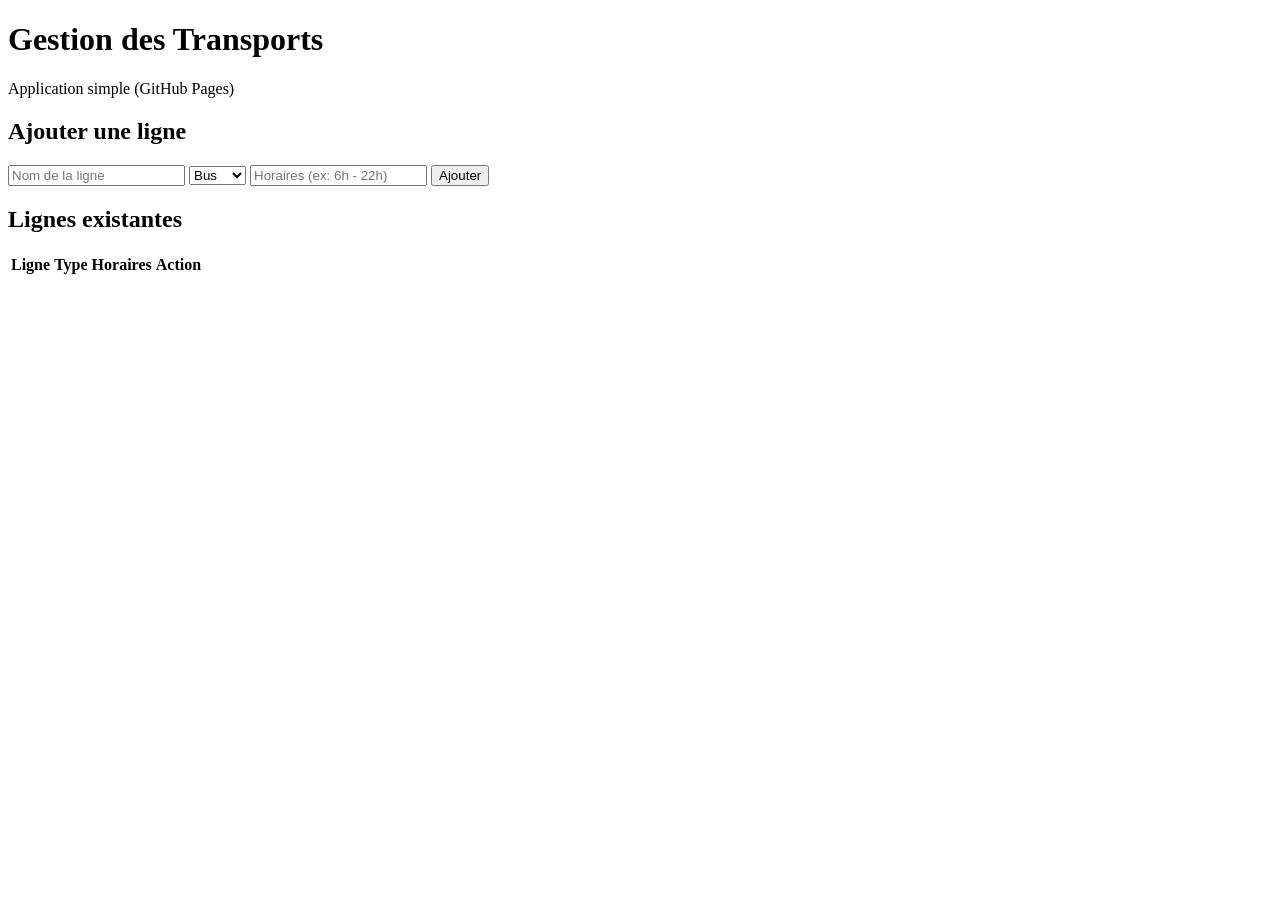
==== index.html @ a6deae38 "Create index.html" ====
<!DOCTYPE html>
<html lang="fr">
<head>
  <meta charset="UTF-8">
  <title>Gestion des Transports en Commun</title>
  <link rel="stylesheet" href="style.css">
</head>
<body>

<header>
  <h1>Gestion des Transports</h1>
  <p>Application simple (GitHub Pages)</p>
</header>

<main>
  <section>
    <h2>Ajouter une ligne</h2>
    <form id="transportForm">
      <input type="text" id="line" placeholder="Nom de la ligne" required>
      <select id="type">
        <option value="Bus">Bus</option>
        <option value="Tram">Tram</option>
        <option value="Métro">Métro</option>
      </select>
      <input type="text" id="schedule" placeholder="Horaires (ex: 6h - 22h)" required>
      <button type="submit">Ajouter</button>
    </form>
  </section>

  <section>
    <h2>Lignes existantes</h2>
    <table>
      <thead>
        <tr>
          <th>Ligne</th>
          <th>Type</th>
          <th>Horaires</th>
          <th>Action</th>
        </tr>
      </thead>
      <tbody id="transportList"></tbody>
    </table>
  </section>
</main>

<script src="script.js"></script>
</body>
</html>
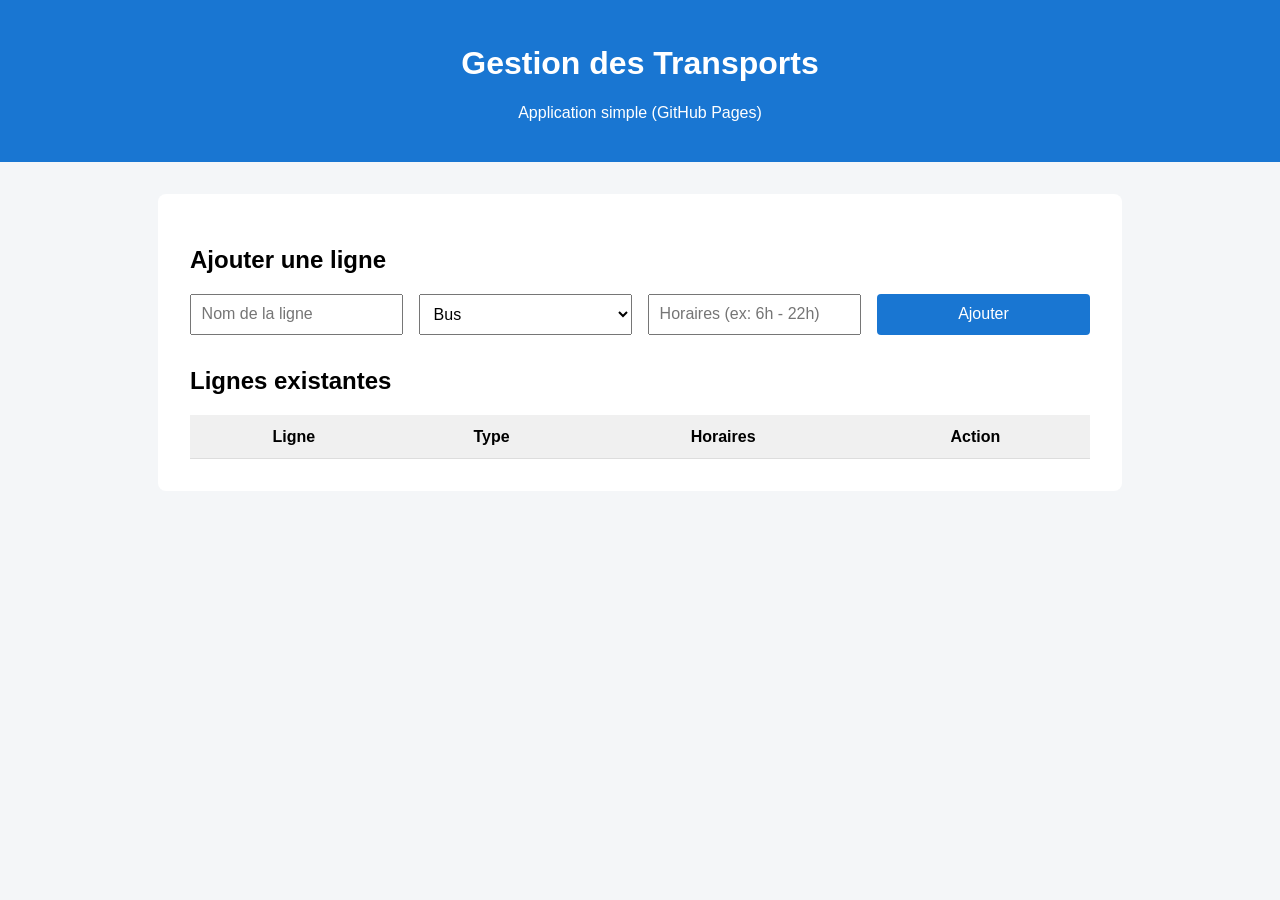
==== commit c8fe19ab: "Update index.html" ====
--- a/index.html
+++ b/index.html
@@ -2,7 +2,7 @@
 <html lang="fr">
 <head>
   <meta charset="UTF-8">
-  <title>Gestion des Transports en Commun</title>
+  <title>Gestion | TGR</title>
   <link rel="stylesheet" href="style.css">
 </head>
 <body>
--- a/style.css
+++ b/style.css
@@ -0,0 +1,62 @@
+body {
+  font-family: Arial Narrow, sans-serif;
+  margin: 0;
+  background: #f4f6f8;
+}
+
+header {
+  background: #1976d2;
+  color: white;
+  padding: 1.5rem;
+  text-align: center;
+}
+
+main {
+  max-width: 900px;
+  margin: 2rem auto;
+  background: white;
+  padding: 2rem;
+  border-radius: 8px;
+}
+
+form {
+  display: grid;
+  grid-template-columns: repeat(auto-fit, minmax(200px, 1fr));
+  gap: 1rem;
+  margin-bottom: 2rem;
+}
+
+input, select, button {
+  padding: 0.6rem;
+  font-size: 1rem;
+}
+
+button {
+  background: #1976d2;
+  color: white;
+  border: none;
+  border-radius: 4px;
+  cursor: pointer;
+}
+
+button:hover {
+  background: #125aa0;
+}
+
+table {
+  width: 100%;
+  border-collapse: collapse;
+}
+
+th, td {
+  padding: 0.8rem;
+  border-bottom: 1px solid #ddd;
+}
+
+th {
+  background: #f0f0f0;
+}
+
+.delete {
+  background: #d32f2f;
+}
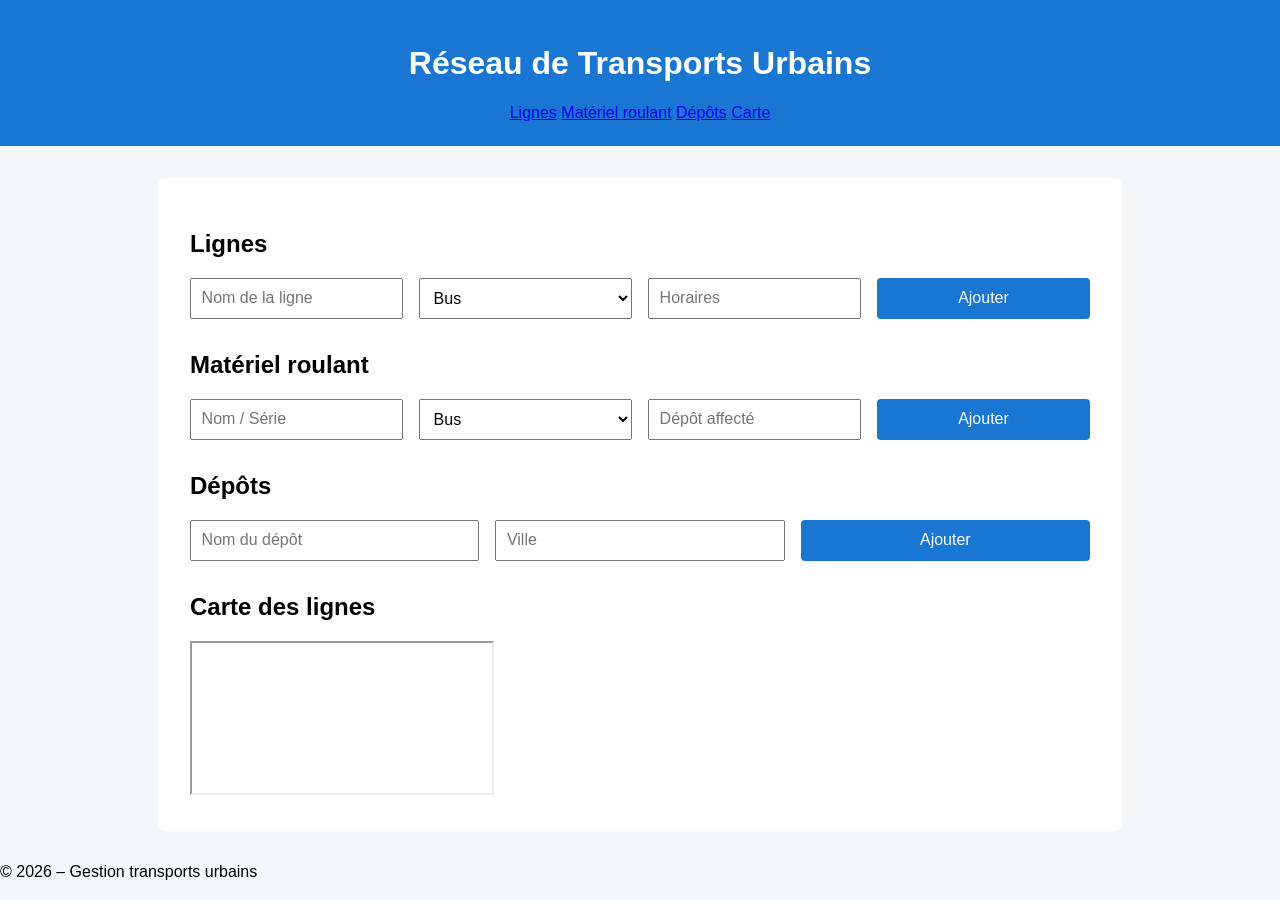
==== commit 3f4f3067: "Update index.html" ====
--- a/index.html
+++ b/index.html
@@ -1,47 +1,84 @@
 <!DOCTYPE html>
 <html lang="fr">
 <head>
-  <meta charset="UTF-8">
-  <title>Gestion | TGR</title>
-  <link rel="stylesheet" href="style.css">
+<meta charset="UTF-8">
+<title>Gestion | TGR</title>
+<meta name="viewport" content="width=device-width, initial-scale=1.0">
+<link rel="stylesheet" href="style.css">
 </head>
 <body>
 
+
 <header>
-  <h1>Gestion des Transports</h1>
-  <p>Application simple (GitHub Pages)</p>
+<h1>Réseau de Transports Urbains</h1>
+<nav>
+<a href="#lignes">Lignes</a>
+<a href="#materiel">Matériel roulant</a>
+<a href="#depots">Dépôts</a>
+<a href="#carte">Carte</a>
+</nav>
 </header>
 
+
 <main>
-  <section>
-    <h2>Ajouter une ligne</h2>
-    <form id="transportForm">
-      <input type="text" id="line" placeholder="Nom de la ligne" required>
-      <select id="type">
-        <option value="Bus">Bus</option>
-        <option value="Tram">Tram</option>
-        <option value="Métro">Métro</option>
-      </select>
-      <input type="text" id="schedule" placeholder="Horaires (ex: 6h - 22h)" required>
-      <button type="submit">Ajouter</button>
-    </form>
-  </section>
 
-  <section>
-    <h2>Lignes existantes</h2>
-    <table>
-      <thead>
-        <tr>
-          <th>Ligne</th>
-          <th>Type</th>
-          <th>Horaires</th>
-          <th>Action</th>
-        </tr>
-      </thead>
-      <tbody id="transportList"></tbody>
-    </table>
-  </section>
+
+<section id="lignes">
+<h2>Lignes</h2>
+<form id="ligneForm">
+<input id="ligneNom" placeholder="Nom de la ligne" required>
+<select id="ligneType">
+<option>Bus</option>
+<option>Tram</option>
+<option>Métro</option>
+</select>
+<input id="ligneHoraire" placeholder="Horaires" required>
+<button>Ajouter</button>
+</form>
+<ul id="ligneList"></ul>
+</section>
+
+
+<section id="materiel">
+<h2>Matériel roulant</h2>
+<form id="materielForm">
+<input id="matNom" placeholder="Nom / Série" required>
+<select id="matType">
+<option>Bus</option>
+<option>Tram</option>
+<option>Métro</option>
+</select>
+<input id="matDepot" placeholder="Dépôt affecté" required>
+<button>Ajouter</button>
+</form>
+<ul id="materielList"></ul>
+</section>
+
+
+<section id="depots">
+<h2>Dépôts</h2>
+<form id="depotForm">
+<input id="depotNom" placeholder="Nom du dépôt" required>
+<input id="depotVille" placeholder="Ville" required>
+<button>Ajouter</button>
+</form>
+<ul id="depotList"></ul>
+</section>
+
+
+<section id="carte">
+<h2>Carte des lignes</h2>
+<iframe src="https://umap.openstreetmap.fr/fr/map/carte-exemple_100000"></iframe>
+</section>
+
+
 </main>
+
+
+<footer>
+© 2026 – Gestion transports urbains
+</footer>
+
 
 <script src="script.js"></script>
 </body>
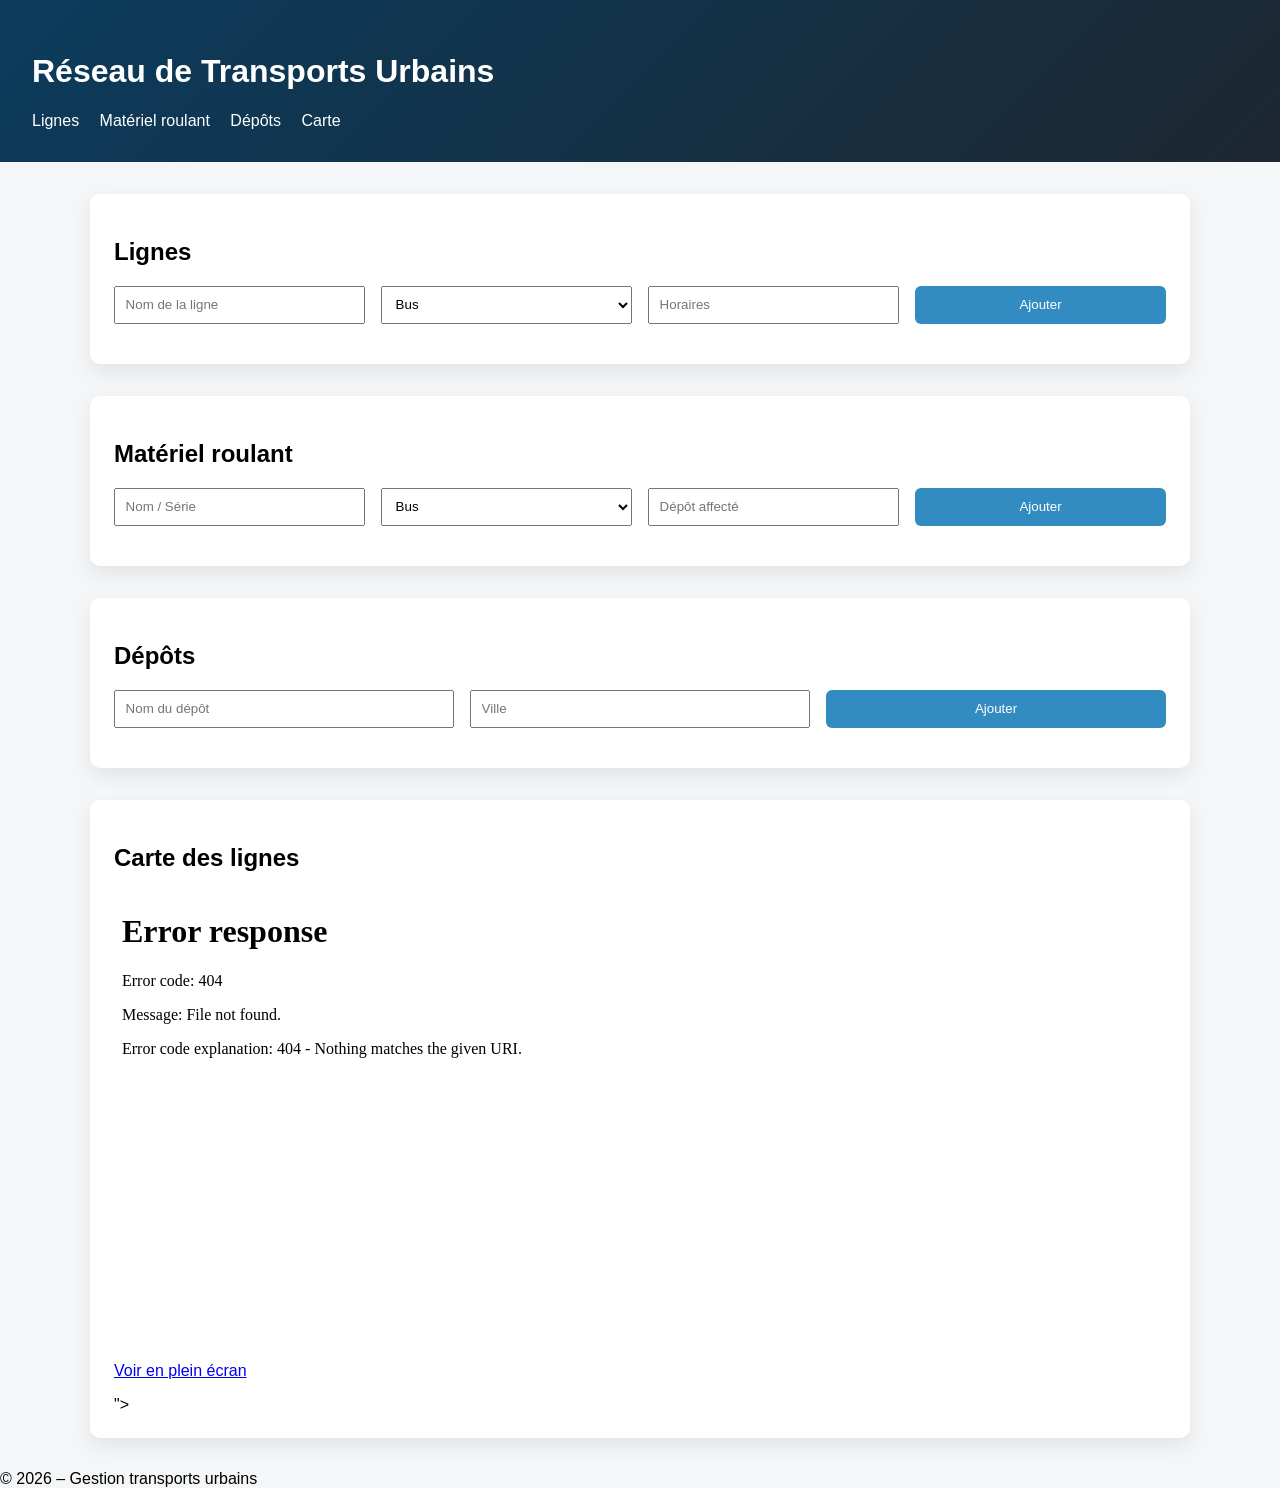
==== commit fa4a9957: "Update index.html" ====
--- a/index.html
+++ b/index.html
@@ -68,7 +68,7 @@
 
 <section id="carte">
 <h2>Carte des lignes</h2>
-<iframe src="https://umap.openstreetmap.fr/fr/map/carte-exemple_100000"></iframe>
+<iframe src="<iframe style="width: 100%; height: 300px; border: 0;" allowfullscreen allow="geolocation" src="//umap.openstreetmap.fr/fr/map/projets-transports-grau-du-roi_1156972?scaleControl=false&miniMap=false&scrollWheelZoom=false&zoomControl=true&editMode=disabled&moreControl=true&searchControl=null&tilelayersControl=null&embedControl=null&datalayersControl=true&onLoadPanel=none&captionBar=false&captionMenus=true"></iframe><p><a href="//umap.openstreetmap.fr/fr/map/projets-transports-grau-du-roi_1156972?scaleControl=false&miniMap=false&scrollWheelZoom=true&zoomControl=true&editMode=disabled&moreControl=true&searchControl=null&tilelayersControl=null&embedControl=null&datalayersControl=true&onLoadPanel=none&captionBar=false&captionMenus=true">Voir en plein écran</a></p>"></iframe>
 </section>
 
 
--- a/style.css
+++ b/style.css
@@ -1,62 +1,80 @@
-body {
-  font-family: Arial Narrow, sans-serif;
-  margin: 0;
-  background: #f4f6f8;
+:root {
+--primary:#0b3c5d;
+--accent:#328cc1;
+--bg:#f4f6f8;
 }
 
-header {
-  background: #1976d2;
-  color: white;
-  padding: 1.5rem;
-  text-align: center;
+
+body {
+margin:0;
+font-family:Segoe UI, sans-serif;
+background:var(--bg);
 }
 
-main {
-  max-width: 900px;
-  margin: 2rem auto;
-  background: white;
-  padding: 2rem;
-  border-radius: 8px;
+
+header {
+background:linear-gradient(135deg,var(--primary),#1d2731);
+color:white;
+padding:2rem;
 }
 
-form {
-  display: grid;
-  grid-template-columns: repeat(auto-fit, minmax(200px, 1fr));
-  gap: 1rem;
-  margin-bottom: 2rem;
+
+nav a {
+color:white;
+margin-right:1rem;
+text-decoration:none;
 }
 
-input, select, button {
-  padding: 0.6rem;
-  font-size: 1rem;
+
+main {
+max-width:1100px;
+margin:2rem auto;
 }
 
-button {
-  background: #1976d2;
-  color: white;
-  border: none;
-  border-radius: 4px;
-  cursor: pointer;
+
+section {
+background:white;
+padding:1.5rem;
+margin-bottom:2rem;
+border-radius:10px;
+box-shadow:0 8px 20px rgba(0,0,0,.08);
 }
 
-button:hover {
-  background: #125aa0;
+
+form {
+display:grid;
+grid-template-columns:repeat(auto-fit,minmax(200px,1fr));
+gap:1rem;
 }
 
-table {
-  width: 100%;
-  border-collapse: collapse;
+
+input,select,button {
+padding:.6rem;
 }
 
-th, td {
-  padding: 0.8rem;
-  border-bottom: 1px solid #ddd;
+
+button {
+background:var(--accent);
+color:white;
+border:none;
+border-radius:6px;
 }
 
-th {
-  background: #f0f0f0;
+
+ul {
+list-style:none;
+padding:0;
 }
 
-.delete {
-  background: #d32f2f;
+
+li {
+padding:.5rem 0;
 }
+
+
+iframe {
+width:100%;
+height:450px;
+border:none;
+border-radius:10px;
+}
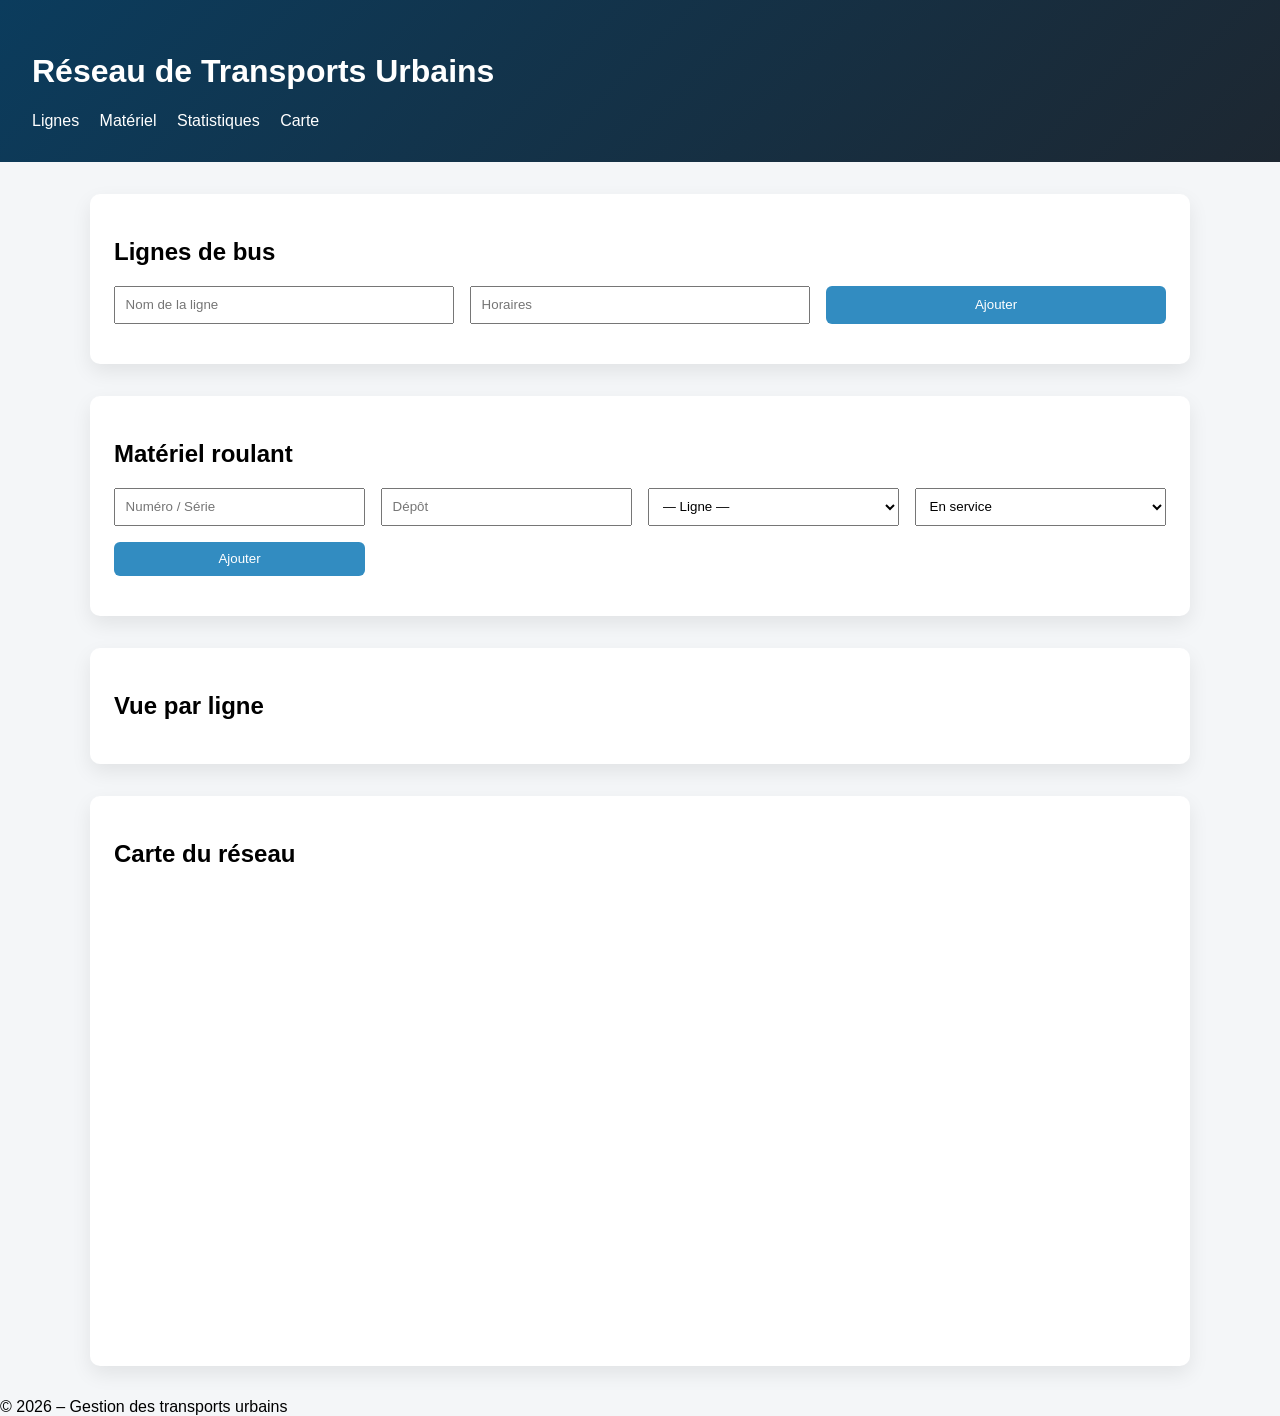
==== commit c467326c: "Update index.html" ====
--- a/index.html
+++ b/index.html
@@ -2,7 +2,7 @@
 <html lang="fr">
 <head>
 <meta charset="UTF-8">
-<title>Gestion | TGR</title>
+<title>Gestion des Transports Urbains</title>
 <meta name="viewport" content="width=device-width, initial-scale=1.0">
 <link rel="stylesheet" href="style.css">
 </head>
@@ -13,8 +13,8 @@
 <h1>Réseau de Transports Urbains</h1>
 <nav>
 <a href="#lignes">Lignes</a>
-<a href="#materiel">Matériel roulant</a>
-<a href="#depots">Dépôts</a>
+<a href="#materiel">Matériel</a>
+<a href="#stats">Statistiques</a>
 <a href="#carte">Carte</a>
 </nav>
 </header>
@@ -24,14 +24,9 @@
 
 
 <section id="lignes">
-<h2>Lignes</h2>
+<h2>Lignes de bus</h2>
 <form id="ligneForm">
 <input id="ligneNom" placeholder="Nom de la ligne" required>
-<select id="ligneType">
-<option>Bus</option>
-<option>Tram</option>
-<option>Métro</option>
-</select>
 <input id="ligneHoraire" placeholder="Horaires" required>
 <button>Ajouter</button>
 </form>
@@ -42,33 +37,37 @@
 <section id="materiel">
 <h2>Matériel roulant</h2>
 <form id="materielForm">
-<input id="matNom" placeholder="Nom / Série" required>
-<select id="matType">
-<option>Bus</option>
-<option>Tram</option>
-<option>Métro</option>
+<input id="matNom" placeholder="Numéro / Série" required>
+<input id="matDepot" placeholder="Dépôt" required>
+
+
+<select id="matLigne">
+<option value="">— Ligne —</option>
 </select>
-<input id="matDepot" placeholder="Dépôt affecté" required>
+
+
+<select id="matEtat">
+<option>En service</option>
+<option>Réserve</option>
+<option>Panne</option>
+</select>
+
+
 <button>Ajouter</button>
 </form>
 <ul id="materielList"></ul>
 </section>
 
 
-<section id="depots">
-<h2>Dépôts</h2>
-<form id="depotForm">
-<input id="depotNom" placeholder="Nom du dépôt" required>
-<input id="depotVille" placeholder="Ville" required>
-<button>Ajouter</button>
-</form>
-<ul id="depotList"></ul>
+<section id="stats">
+<h2>Vue par ligne</h2>
+<ul id="statsList"></ul>
 </section>
 
 
 <section id="carte">
-<h2>Carte des lignes</h2>
-<iframe src="<iframe style="width: 100%; height: 300px; border: 0;" allowfullscreen allow="geolocation" src="//umap.openstreetmap.fr/fr/map/projets-transports-grau-du-roi_1156972?scaleControl=false&miniMap=false&scrollWheelZoom=false&zoomControl=true&editMode=disabled&moreControl=true&searchControl=null&tilelayersControl=null&embedControl=null&datalayersControl=true&onLoadPanel=none&captionBar=false&captionMenus=true"></iframe><p><a href="//umap.openstreetmap.fr/fr/map/projets-transports-grau-du-roi_1156972?scaleControl=false&miniMap=false&scrollWheelZoom=true&zoomControl=true&editMode=disabled&moreControl=true&searchControl=null&tilelayersControl=null&embedControl=null&datalayersControl=true&onLoadPanel=none&captionBar=false&captionMenus=true">Voir en plein écran</a></p>"></iframe>
+<h2>Carte du réseau</h2>
+<iframe src="https://umap.openstreetmap.fr/fr/map/projets-transports-grau-du-roi_1156972?scaleControl=false&miniMap=false&scrollWheelZoom=false&zoomControl=true&editMode=disabled&moreControl=true&searchControl=null&tilelayersControl=null&embedControl=null&datalayersControl=true&onLoadPanel=none&captionBar=false&captionMenus=true"></iframe>
 </section>
 
 
@@ -76,7 +75,7 @@
 
 
 <footer>
-© 2026 – Gestion transports urbains
+© 2026 – Gestion des transports urbains
 </footer>
 
 
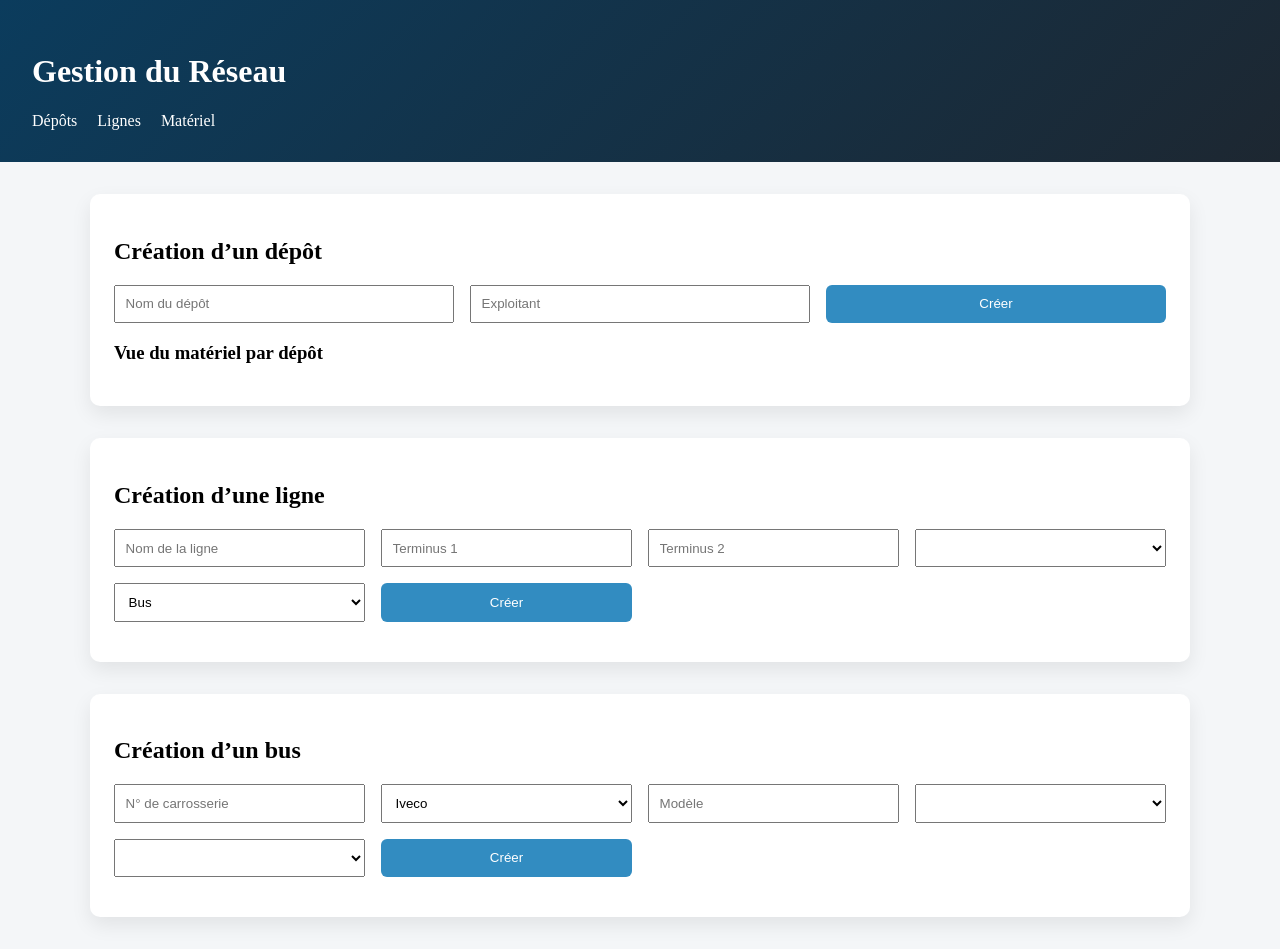
==== commit c1acec9f: "Update index.html" ====
--- a/index.html
+++ b/index.html
@@ -2,20 +2,17 @@
 <html lang="fr">
 <head>
 <meta charset="UTF-8">
-<title>Gestion des Transports Urbains</title>
+<title>Gestion du Réseau de Transport</title>
 <meta name="viewport" content="width=device-width, initial-scale=1.0">
 <link rel="stylesheet" href="style.css">
 </head>
 <body>
-
-
 <header>
-<h1>Réseau de Transports Urbains</h1>
+<h1>Gestion du Réseau</h1>
 <nav>
+<a href="#depots">Dépôts</a>
 <a href="#lignes">Lignes</a>
 <a href="#materiel">Matériel</a>
-<a href="#stats">Statistiques</a>
-<a href="#carte">Carte</a>
 </nav>
 </header>
 
@@ -23,62 +20,78 @@
 <main>
 
 
+<!-- DEPOTS -->
+<section id="depots">
+<h2>Création d’un dépôt</h2>
+<form id="depotForm">
+<input id="depotNom" placeholder="Nom du dépôt" required>
+<input id="depotExploitant" placeholder="Exploitant" required>
+<button>Créer</button>
+</form>
+
+
+<h3>Vue du matériel par dépôt</h3>
+<ul id="depotView"></ul>
+</section>
+
+
+<!-- LIGNES -->
 <section id="lignes">
-<h2>Lignes de bus</h2>
+<h2>Création d’une ligne</h2>
 <form id="ligneForm">
-<input id="ligneNom" placeholder="Nom de la ligne" required>
-<input id="ligneHoraire" placeholder="Horaires" required>
-<button>Ajouter</button>
+<input id="ligneNom" maxlength="50" placeholder="Nom de la ligne" required>
+<input id="ligneT1" maxlength="100" placeholder="Terminus 1" required>
+<input id="ligneT2" maxlength="100" placeholder="Terminus 2" required>
+
+
+<select id="ligneDepot"></select>
+<select id="ligneType">
+<option>Bus</option>
+<option>Tram-train</option>
+<option>Ferry</option>
+</select>
+
+
+<button>Créer</button>
 </form>
+
+
 <ul id="ligneList"></ul>
 </section>
 
 
+<!-- MATERIEL -->
 <section id="materiel">
-<h2>Matériel roulant</h2>
-<form id="materielForm">
-<input id="matNom" placeholder="Numéro / Série" required>
-<input id="matDepot" placeholder="Dépôt" required>
+<h2>Création d’un bus</h2>
+<form id="busForm">
+<input id="busNum" maxlength="4" placeholder="N° de carrosserie" required>
 
 
-<select id="matLigne">
-<option value="">— Ligne —</option>
+<select id="busConstructeur">
+<option>Iveco</option>
+<option>Heuliez Bus</option>
+<option>HESS</option>
 </select>
 
 
-<select id="matEtat">
-<option>En service</option>
-<option>Réserve</option>
-<option>Panne</option>
-</select>
+<input id="busModele" maxlength="100" placeholder="Modèle" required>
 
 
-<button>Ajouter</button>
-</form>
-<ul id="materielList"></ul>
-</section>
+<select id="busLigne"></select>
+<select id="busDepot"></select>
 
 
-<section id="stats">
-<h2>Vue par ligne</h2>
-<ul id="statsList"></ul>
-</section>
+<button>Créer</button>
+</form>
 
 
-<section id="carte">
-<h2>Carte du réseau</h2>
-<iframe src="https://umap.openstreetmap.fr/fr/map/projets-transports-grau-du-roi_1156972?scaleControl=false&miniMap=false&scrollWheelZoom=false&zoomControl=true&editMode=disabled&moreControl=true&searchControl=null&tilelayersControl=null&embedControl=null&datalayersControl=true&onLoadPanel=none&captionBar=false&captionMenus=true"></iframe>
+<ul id="busList"></ul>
 </section>
 
 
 </main>
 
 
-<footer>
-© 2026 – Gestion des transports urbains
-</footer>
-
-
 <script src="script.js"></script>
 </body>
 </html>
--- a/style.css
+++ b/style.css
@@ -1,38 +1,38 @@
-:root {
+:root{
 --primary:#0b3c5d;
 --accent:#328cc1;
 --bg:#f4f6f8;
 }
 
 
-body {
+body{
 margin:0;
-font-family:Segoe UI, sans-serif;
+font-family:Arial Narrow;
 background:var(--bg);
 }
 
 
-header {
+header{
 background:linear-gradient(135deg,var(--primary),#1d2731);
 color:white;
 padding:2rem;
 }
 
 
-nav a {
+nav a{
 color:white;
 margin-right:1rem;
 text-decoration:none;
 }
 
 
-main {
+main{
 max-width:1100px;
 margin:2rem auto;
 }
 
 
-section {
+section{
 background:white;
 padding:1.5rem;
 margin-bottom:2rem;
@@ -41,19 +41,19 @@
 }
 
 
-form {
+form{
 display:grid;
 grid-template-columns:repeat(auto-fit,minmax(200px,1fr));
 gap:1rem;
 }
 
 
-input,select,button {
+input,select,button{
 padding:.6rem;
 }
 
 
-button {
+button{
 background:var(--accent);
 color:white;
 border:none;
@@ -61,18 +61,11 @@
 }
 
 
-ul {
-list-style:none;
-padding:0;
-}
+ul{list-style:none;padding:0}
+li{padding:.4rem 0}
 
 
-li {
-padding:.5rem 0;
-}
-
-
-iframe {
+iframe{
 width:100%;
 height:450px;
 border:none;
